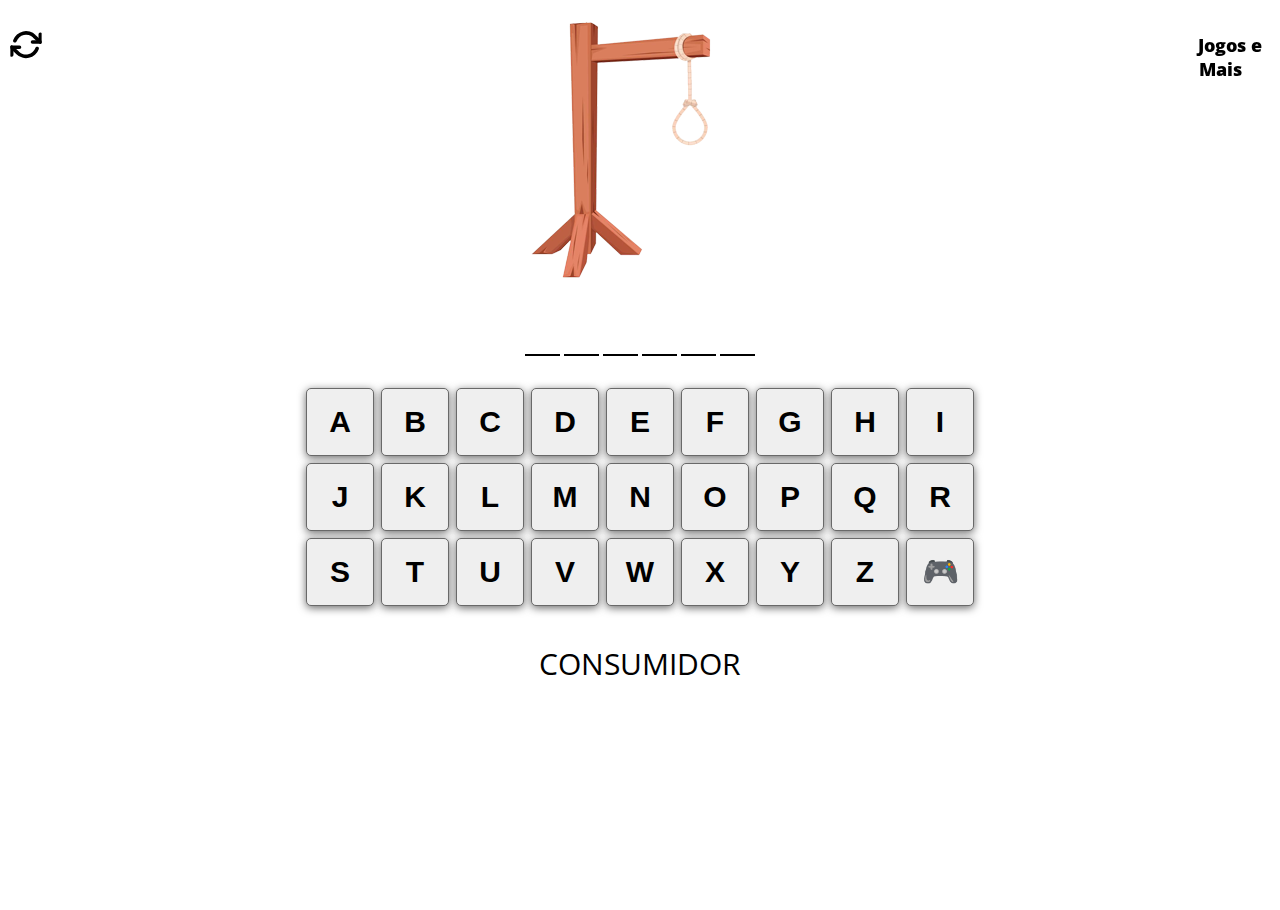
==== forca/forca.html @ 43a69a41 "commit 1" ====
<!DOCTYPE html>
<html lang="pt-BR">
<head>
    <meta charset="UTF-8">
    <meta http-equiv="X-UA-Compatible" content="IE=edge">
    <meta name="viewport" content="width=device-width, initial-scale=1.0">
    <link rel="shortcut icon" href="../imgs.svg/logoicone.svg" type="image/x-icon">
    <link rel="stylesheet" href="../forca/js/forca.js">
    <link rel="stylesheet" href="https://maxcdn.bootstrapcdn.com/bootstrap/4.0.0/css/bootstrap.min.css" integrity="sha384-Gn5384xqQ1aoWXA+058RXPxPg6fy4IWvTNh0E263XmFcJlSAwiGgFAW/dAiS6JXm" crossorigin="anonymous">
    <link rel="stylesheet" href="../forca/forca.css" media="screen">
    <link rel="stylesheet" href="../style.css">
    <link href='https://unpkg.com/boxicons@2.1.4/css/boxicons.min.css' rel='stylesheet'>
    <title>ECOSYNC</title>
</head>
<body>

    <header>
        <section class="logoheader">
            <a href="../index.html"><img class="headerlogo" src="../imgs.svg/ecosync_header.svg" alt="ecosync"></a>
        </section>
        <section class="botaoheader">
            <button class="botao">
                <p><a class="botao" href="#jogos_emais">Jogos e Mais </a></p>
            </button>
        </section>
          
      </header>

    <div class="container">
        
        <div id="imagem"></div>

        <div id="palavra-secreta">
        </div>

        <div id="teclado">
            <div class="teclas">
                <button id="tecla-A" onclick="verificaLetraEscolhida('A')">A</button>
                <button id="tecla-B" onclick="verificaLetraEscolhida('B')">B</button>
                <button id="tecla-C" onclick="verificaLetraEscolhida('C')">C</button>
                <button id="tecla-D" onclick="verificaLetraEscolhida('D')">D</button>
                <button id="tecla-E" onclick="verificaLetraEscolhida('E')">E</button>
                <button id="tecla-F" onclick="verificaLetraEscolhida('F')">F</button>
                <button id="tecla-G" onclick="verificaLetraEscolhida('G')">G</button>
                <button id="tecla-H" onclick="verificaLetraEscolhida('H')">H</button>
                <button id="tecla-I" onclick="verificaLetraEscolhida('I')">I</button>
            </div>
            <div class="teclas">
                <button id="tecla-J" onclick="verificaLetraEscolhida('J')">J</button>
                <button id="tecla-K" onclick="verificaLetraEscolhida('K')">K</button>
                <button id="tecla-L" onclick="verificaLetraEscolhida('L')">L</button>
                <button id="tecla-M" onclick="verificaLetraEscolhida('M')">M</button>
                <button id="tecla-N" onclick="verificaLetraEscolhida('N')">N</button>
                <button id="tecla-O" onclick="verificaLetraEscolhida('O')">O</button>
                <button id="tecla-P" onclick="verificaLetraEscolhida('P')">P</button>
                <button id="tecla-Q" onclick="verificaLetraEscolhida('Q')">Q</button>
                <button id="tecla-R" onclick="verificaLetraEscolhida('R')">R</button>
            </div>
            <div class="teclas">
                <button id="tecla-S" onclick="verificaLetraEscolhida('S')">S</button>
                <button id="tecla-T" onclick="verificaLetraEscolhida('T')">T</button>
                <button id="tecla-U" onclick="verificaLetraEscolhida('U')">U</button>
                <button id="tecla-V" onclick="verificaLetraEscolhida('V')">V</button>
                <button id="tecla-W" onclick="verificaLetraEscolhida('W')">W</button>
                <button id="tecla-X" onclick="verificaLetraEscolhida('X')">X</button>
                <button id="tecla-Y" onclick="verificaLetraEscolhida('Y')">Y</button>
                <button id="tecla-Z" onclick="verificaLetraEscolhida('Z')">Z</button>
                <button id="btnReiniciar">🎮</button>
            </div>
        </div>

        <div id="categoria">

        </div>

        <div class="modal fade" id="myModal" tabindex="-1" role="dialog" aria-labelledby="exampleModalLabel" aria-hidden="true">
            <div class="modal-dialog" role="document">
            <div class="modal-content">
                <div class="modal-header">
                <h5 class="modal-title" id="exampleModalLabel"></h5>
                <button type="button" class="close" data-dismiss="modal" aria-label="Close">
                    <span aria-hidden="true">&times;</span>
                </button>
                </div>
                <div class="modal-body" id="modalBody"></div>
                <div class="modal-footer">
                <button type="button" class="btn btn-primary" data-dismiss="modal">Fechar</button>
                </div>
            </div>
            </div>
        </div>
    
    <img src="img/jogarNovamente.gif" id="jogarNovamente"></img> 

    <script src="js/forca.js"></script>
    <script src="https://code.jquery.com/jquery-3.2.1.slim.min.js" integrity="sha384-KJ3o2DKtIkvYIK3UENzmM7KCkRr/rE9/Qpg6aAZGJwFDMVNA/GpGFF93hXpG5KkN" crossorigin="anonymous"></script>
    <script src="https://cdnjs.cloudflare.com/ajax/libs/popper.js/1.12.9/umd/popper.min.js" integrity="sha384-ApNbgh9B+Y1QKtv3Rn7W3mgPxhU9K/ScQsAP7hUibX39j7fakFPskvXusvfa0b4Q" crossorigin="anonymous"></script>
    <script src="https://maxcdn.bootstrapcdn.com/bootstrap/4.0.0/js/bootstrap.min.js" integrity="sha384-JZR6Spejh4U02d8jOt6vLEHfe/JQGiRRSQQxSfFWpi1MquVdAyjUar5+76PVCmYl" crossorigin="anonymous"></script>
</body>
</html>
---- forca/forca.css ----
@import url('https://fonts.googleapis.com/css2?family=Open+Sans:wght@400;500;600;700;800&display=swap');
*{
    padding: 0;
    margin: 0;
    box-sizing: border-box;
}

header {
    position: fixed;
    height: 7rem;
    width: 100%;
    display: flex;
    justify-content: center;
    background-color: rgba(255, 255, 255, 0);
    }
    
  .headerlogo {
    width: 6rem;
    height: 6rem;
    margin-top: 0.40rem;
    margin-right: 70rem;
  }
  
  .botao {
    font-size: 1.75rem;
    margin-right: 2rem;
    background-color: #00000000;
    color: #000000;
    border: none;
    font-weight: 800;
    text-decoration: none;
  }
  
  .botaoheader {
    margin-top: 2.3rem;
    margin-left: 44rem;
    text-align: center;
    font-family: Open Sans;
    font-size: 2rem;
    font-style: normal;
    line-height: normal;
  }

body{
    width: 100%;
    height: 100vh;
    margin-top: 10px;
    background-image: url(https://i.pinimg.com/originals/bc/9c/e6/bc9ce6285140b008c5735535987ea170.png);
    font-family: 'Open Sans', sans-serif;
}

main{
padding-inline: 3.125rem;
}

.container{
    display: flex;
    justify-content: center;
    align-items: center;
    flex-wrap: wrap;
    flex-direction: column;
}

#imagem{
    background-image: url("./img/forca.png");
    width: 234px;
    height: 272px;
    background-repeat: no-repeat;
}
#palavra-secreta{
    display: flex;
    flex-direction: row;
    justify-content: center;
    align-items: center;
    font-size: 1em;
    margin-top: 30px;
}

.letras{
    width: 16px;
    text-align: center;
    border-bottom: 2px solid #000000;
    color: #000000;
    padding: 2px;
    margin-left: 2px;
    margin-right: 2px;
}

.letrasEspaco{
    width: 16px;
    text-align: center;
    color: #ffffff;
    padding: 2px;
    margin-left: 2px;
    margin-right: 2px;
}

#teclado{
    margin-top: 30px;
}

.teclas button{
    width: 24px;
    height: 24px;
    margin: 2px;
    margin-bottom: 5px;
    cursor: pointer;
    box-shadow:  0px 2px 8px dimgray;
    border-radius: 5px;
    border: 1px solid dimgrey;  
    color: #000000;
    font-family: 'Ubuntu', sans-serif;
    font-weight: 900;
}

.teclas button:disabled{
    cursor: not-allowed;
}

.teclas button:hover{
    transform:scale(1.3);
}

#categoria{
    margin-top: 30px;
    color: #000000;
    font-size: 3rem;
}

#jogarNovamente{
    position: fixed;
    width: 70px;
    height: 70px;
    border: none;
    display: none;
    bottom: 13rem;
    right: 30rem;
    transform: rotate(90deg);
    transform-origin: left top 0;
}

#status{
    position: fixed;
    bottom: 10px;
    width: 100%;
    text-align: center;
}

@media (min-width: 321px){
    .teclas button{
        width: 25px;
        height: 25px;
    }
    #categoria{
        font-size: 1.3em;
    }
}

@media (min-width: 769px){
    .teclas button{
        width: 68px;
        height: 68px;
        font-size: 3rem;
    }
    #palavra-secreta{
        font-size: 2.5em;
    }
    .letras{
        width: 35px;
    }

    #categoria{
        font-size: 3rem;
    }

    .modal-add-palavra{
        width: 80%;
    }
}
---- style.css ----
@import './css/global.css';
@import './css/colors.css';
@import './css/main.css';
@import './css/header.css';
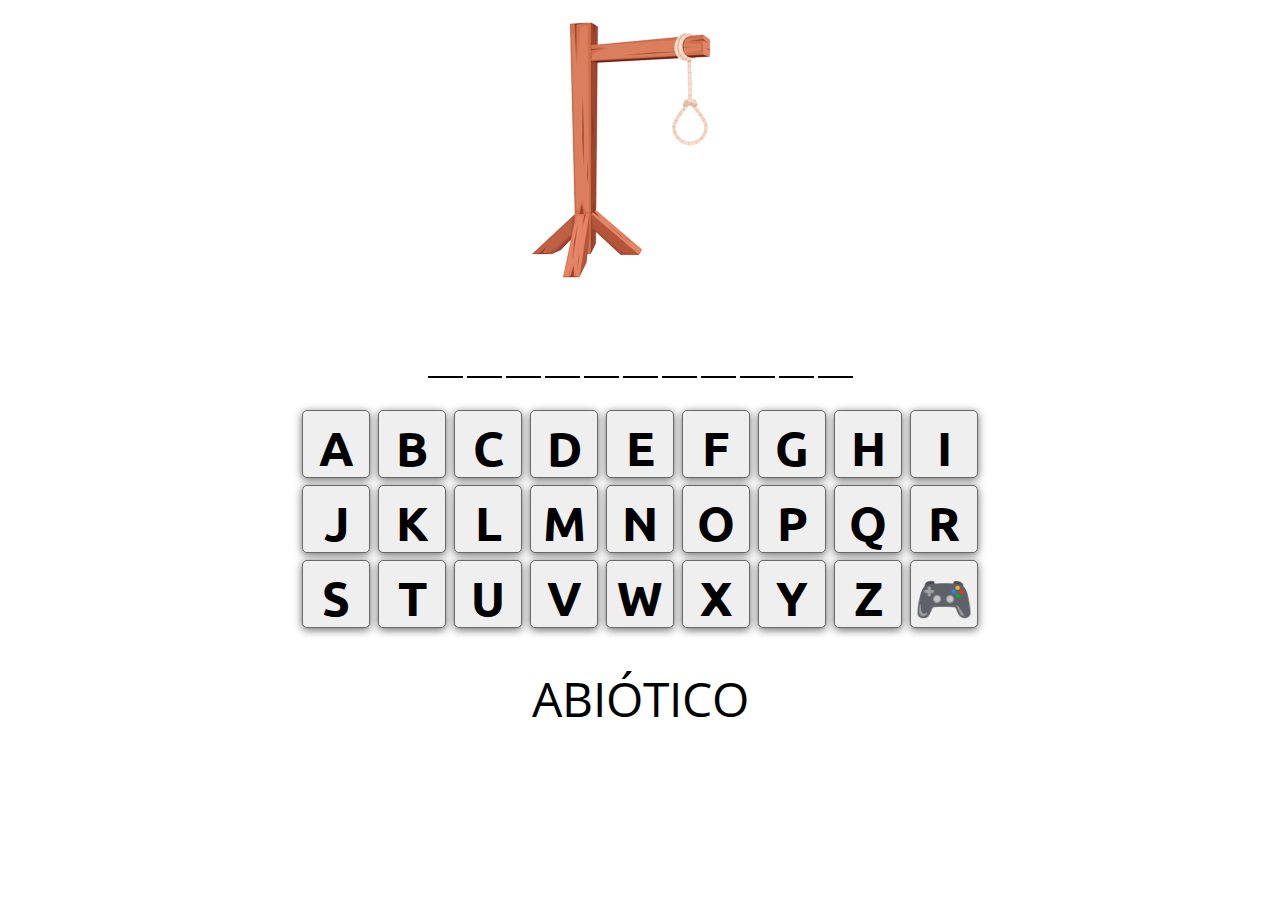
==== commit 734552ae: "commit ?" ====
--- a/forca/forca.html
+++ b/forca/forca.html
@@ -4,30 +4,28 @@
     <meta charset="UTF-8">
     <meta http-equiv="X-UA-Compatible" content="IE=edge">
     <meta name="viewport" content="width=device-width, initial-scale=1.0">
+    <link rel="stylesheet" href="https://maxcdn.bootstrapcdn.com/bootstrap/4.0.0/css/bootstrap.min.css" integrity="sha384-Gn5384xqQ1aoWXA+058RXPxPg6fy4IWvTNh0E263XmFcJlSAwiGgFAW/dAiS6JXm" crossorigin="anonymous">
+    <link rel="stylesheet" href="./css/forca.css" media="screen">
+    <link rel="stylesheet" href="forca.css">
+    <link rel="import" href="index.html">
+    <link href='https://unpkg.com/boxicons@2.1.4/css/boxicons.min.css' rel='stylesheet'>
     <link rel="shortcut icon" href="../imgs.svg/logoicone.svg" type="image/x-icon">
-    <link rel="stylesheet" href="../forca/js/forca.js">
-    <link rel="stylesheet" href="https://maxcdn.bootstrapcdn.com/bootstrap/4.0.0/css/bootstrap.min.css" integrity="sha384-Gn5384xqQ1aoWXA+058RXPxPg6fy4IWvTNh0E263XmFcJlSAwiGgFAW/dAiS6JXm" crossorigin="anonymous">
-    <link rel="stylesheet" href="../forca/forca.css" media="screen">
-    <link rel="stylesheet" href="../style.css">
-    <link href='https://unpkg.com/boxicons@2.1.4/css/boxicons.min.css' rel='stylesheet'>
     <title>ECOSYNC</title>
 </head>
 <body>
 
     <header>
         <section class="logoheader">
-            <a href="../index.html"><img class="headerlogo" src="../imgs.svg/ecosync_header.svg" alt="ecosync"></a>
+            <a href="index.html"><img class="headerlogo" src="../imgs.svg/ecosync_header.svg" alt="ecosync"></a>
         </section>
         <section class="botaoheader">
             <button class="botao">
-                <p><a class="botao" href="#jogos_emais">Jogos e Mais </a></p>
+                <p><a class="botao" href="#jogos_emais"></a></p>
             </button>
         </section>
-          
       </header>
 
     <div class="container">
-        
         <div id="imagem"></div>
 
         <div id="palavra-secreta">
@@ -70,7 +68,6 @@
         </div>
 
         <div id="categoria">
-
         </div>
 
         <div class="modal fade" id="myModal" tabindex="-1" role="dialog" aria-labelledby="exampleModalLabel" aria-hidden="true">
@@ -89,8 +86,6 @@
             </div>
             </div>
         </div>
-    
-    <img src="img/jogarNovamente.gif" id="jogarNovamente"></img> 
 
     <script src="js/forca.js"></script>
     <script src="https://code.jquery.com/jquery-3.2.1.slim.min.js" integrity="sha384-KJ3o2DKtIkvYIK3UENzmM7KCkRr/rE9/Qpg6aAZGJwFDMVNA/GpGFF93hXpG5KkN" crossorigin="anonymous"></script>
--- a/forca/css/forca.css
+++ b/forca/css/forca.css
@@ -0,0 +1,244 @@
+@import url('https://fonts.googleapis.com/css2?family=Ubuntu:wght@300;400;500&display=swap');
+*{
+    padding: 0;
+    margin: 0;
+    box-sizing: border-box;
+}
+
+body{
+    width: 100vw;
+    height: 90vh;
+    margin-top: 10px;
+    background-image: url(https://i.pinimg.com/originals/bc/9c/e6/bc9ce6285140b008c5735535987ea170.png);
+    font-family: 'Ubuntu', sans-serif;
+}
+
+header {
+    position: fixed;
+    height: 7rem;
+    width: 100%;
+    display: flex;
+    justify-content: center;
+    background-color: rgba(255, 255, 255, 0);
+    }
+    
+  .headerlogo {
+    width: 6rem;
+    height: 6rem;
+    margin-top: 0.40rem;
+    margin-right: 70rem;
+  }
+  
+  .botao {
+    font-size: 1.75rem;
+    margin-right: 2rem;
+    background-color: #00000000;
+    color: #000000;
+    border: none;
+    font-weight: 800;
+    text-decoration: none;
+  }
+  
+  .botaoheader {
+    margin-top: 2.3rem;
+    margin-left: 44rem;
+    text-align: center;
+    font-family: Open Sans;
+    font-size: 2rem;
+    font-style: normal;
+    line-height: normal;
+  }
+
+.container{
+    display: flex;
+    justify-content: center;
+    align-items: center;
+    flex-wrap: wrap;
+    flex-direction: column;
+}
+
+#imagem{
+    background-image: url("../img/forca.png");
+    width: 234px;
+    height: 272px;
+    background-repeat: no-repeat;
+}
+#palavra-secreta{
+    display: flex;
+    flex-direction: row;
+    justify-content: center;
+    align-items: center;
+    font-size: 1em;
+    margin-top: 30px;
+}
+
+.letras{
+    width: 16px;
+    text-align: center;
+    border-bottom: 2px solid #000000;
+    color: #000000;
+    padding: 2px;
+    margin-left: 2px;
+    margin-right: 2px;
+}
+
+.letrasEspaco{
+    width: 16px;
+    text-align: center;
+    color: #ffffff;
+    padding: 2px;
+    margin-left: 2px;
+    margin-right: 2px;
+}
+
+#teclado{
+    margin-top: 30px;
+}
+
+.teclas button{
+    width: 24px;
+    height: 24px;
+    margin: 2px;
+    margin-bottom: 5px;
+    cursor: pointer;
+    box-shadow:  0px 2px 8px dimgray;
+    border-radius: 5px;
+    border: 1px solid dimgrey;  
+    color: #000000;
+    font-family: 'Ubuntu', sans-serif;
+    font-weight: 900;
+}
+
+.teclas button:disabled{
+    cursor: not-allowed;
+}
+
+.teclas button:hover{
+    transform:scale(1.3);
+}
+
+#categoria{
+    margin-top: 30px;
+    color: #000000;
+    font-size: 1.2em;
+}
+
+
+#status{
+    position: fixed;
+    bottom: 10px;
+    width: 100%;
+    text-align: center;
+}
+
+.modal-container{
+    display: none;
+    position: fixed;
+    left: 0;
+    top: 0;
+    z-index: 1;
+    padding-top: 100px;
+    width: 100%;
+    height: 100%;
+    overflow: auto;
+    background-color: rgba(0, 0, 0, 0.6);
+}
+
+
+
+@-webkit-keyframes animacao{
+    from{top:-300px; opacity: 0;}
+    to{top:0; opacity: 1;}
+}
+
+@keyframes animacao{
+    from{top:-300px; opacity: 0;}
+    to{top:0; opacity: 1;}
+}
+
+.close{
+    color: #000;
+    float: right;
+    font-size: 2em;
+    font-weight: bold;
+}
+
+.close:hover, .close:focus{
+    color: #fff;
+    text-decoration: none;
+}
+
+@media (min-width: 321px){
+    .teclas button{
+        width: 25px;
+        height: 25px;
+    }
+    #categoria{
+        font-size: 1.3em;
+    }
+}
+
+@media (min-width: 376px){
+    .teclas button{
+        width: 30px;
+        height: 30px;
+    }
+    #palavra-secreta{
+        font-size: 1.3em;
+    }
+    .letras{
+        width: 18px;
+    }
+
+    #categoria{
+        font-size: 1.5em;
+    }
+}
+
+@media (min-width: 426px){
+    .teclas button{
+        width: 36px;
+        height: 36px;
+    }
+    #palavra-secreta{
+        font-size: 1.5em;
+    }
+    .letras{
+        width: 20px;
+    }
+
+    #categoria{
+        font-size: 1.6em;
+    }
+}
+
+@media (min-width: 769px){
+    .teclas button{
+        width: 68px;
+        height: 68px;
+        font-size: 2em;
+    }
+    #palavra-secreta{
+        font-size: 2.5em;
+    }
+    .letras{
+        width: 35px;
+    }
+
+    #categoria{
+        font-size: 2em;
+    }
+
+    .modal-add-palavra{
+        width: 80%;
+    }
+}
+
+@media (min-width: 1025px){
+    .modal-add-palavra{
+        width: 50%;
+    }
+}
+/*#endregion*/
+
+
